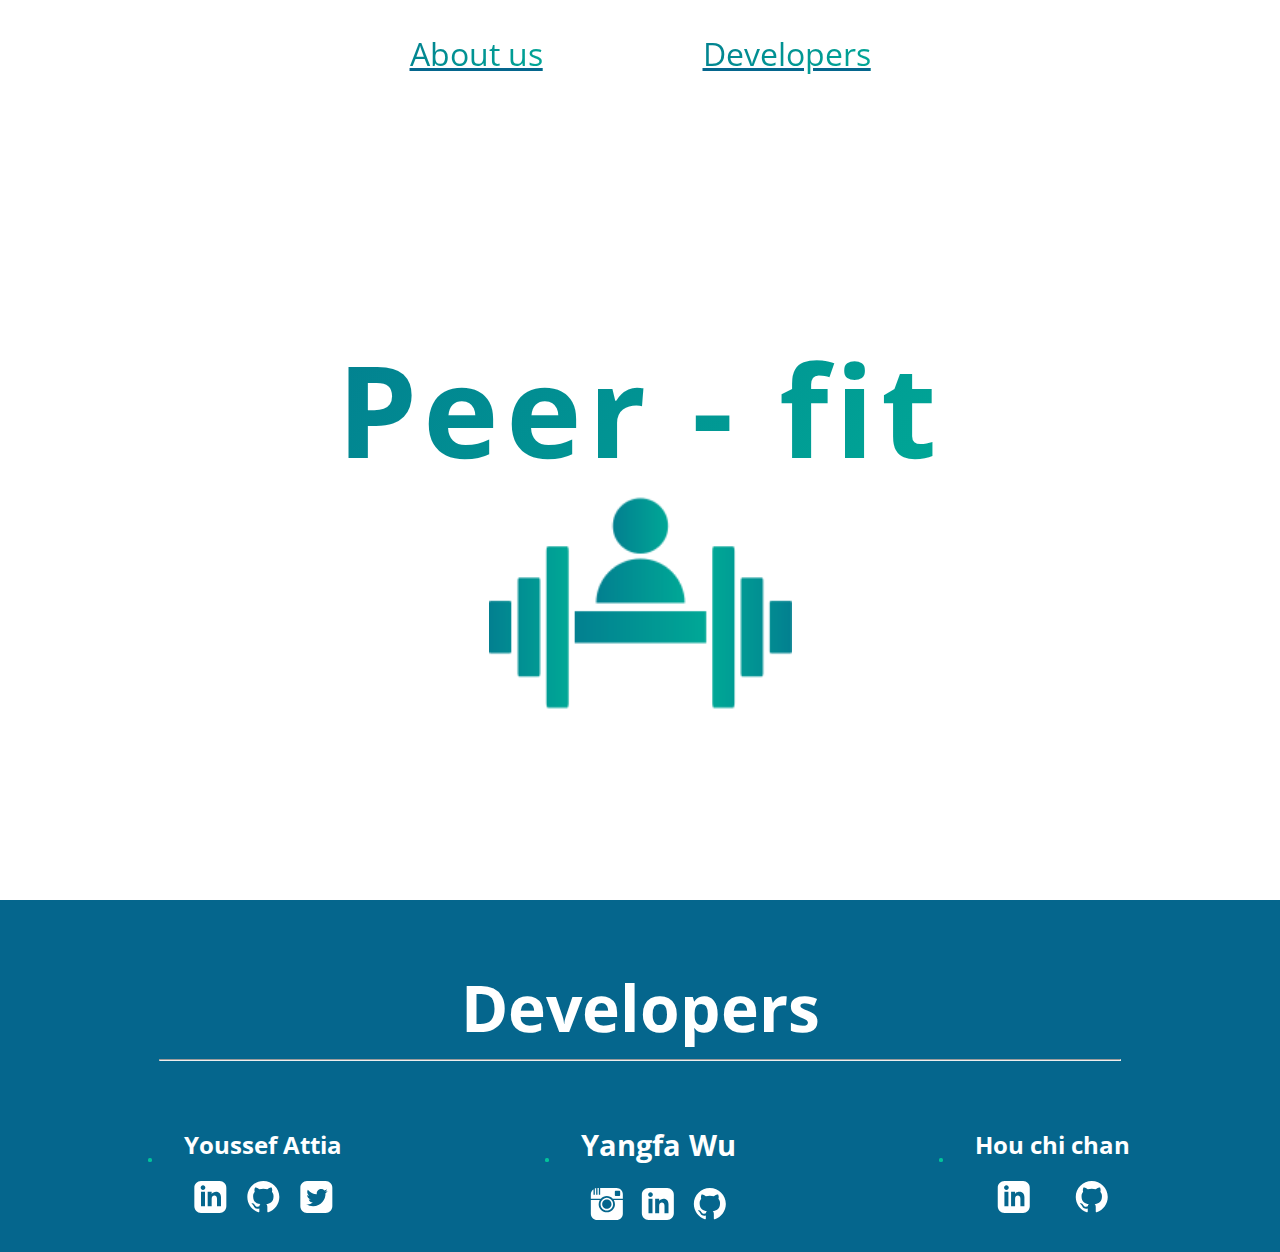
==== Ad/index.html @ 730108fb "Creating the AD template" ====
<!DOCTYPE html>
<html lang="en">

<head>
    <meta charset="UTF-8">
    <meta http-equiv="X-UA-Compatible" content="IE=edge">
    <meta name="viewport" content="width=device-width, initial-scale=1.0">
    <title>peer-fit | page-skeleton</title>
    <link rel="shortcut icon" href="./assets/logo-png-small.png" type="image/x-icon">

    <link rel="preconnect" href="https://fonts.googleapis.com">
    <link rel="preconnect" href="https://fonts.gstatic.com" crossorigin>
    <link href="https://fonts.googleapis.com/css2?family=Material+Icons" rel="stylesheet" />
    <link href="https://fonts.googleapis.com/css2?family=Open+Sans&display=swap" rel="stylesheet">
    <link rel="stylesheet" href="./lib/css/style.css">

    <script defer src="https://www.gstatic.com/firebasejs/8.8.1/firebase-app.js"></script>
    <!-- TODO: Add SDKs for Firebase products that you want to use
        https://firebase.google.com/docs/web/setup#available-libraries -->
    <script defer src="https://www.gstatic.com/firebasejs/8.8.1/firebase-database.js"></script>
    <script defer src="https://www.gstatic.com/firebasejs/8.8.1/firebase-auth.js"></script>

    <script defer src="./lib/js/app.js"></script>
    <script defer src="./lib/js/main.js"></script>
</head>

<body>
    <!-- <nav>
        <div>
            <img src="assets/Real_Logo.png" alt="" srcset="">
            <h1> Peer-fit</h1>
        </div>
        <div id="navBuffer">

        </div>
        <div>
            <svg xmlns="http://www.w3.org/2000/svg" width="32" height="32" fill="currentColor" class="bi bi-chat-dots-fill" viewBox="0 0 16 16">
                <path d="M16 8c0 3.866-3.582 7-8 7a9.06 9.06 0 0 1-2.347-.306c-.584.296-1.925.864-4.181 1.234-.2.032-.352-.176-.273-.362.354-.836.674-1.95.77-2.966C.744 11.37 0 9.76 0 8c0-3.866 3.582-7 8-7s8 3.134 8 7zM5 8a1 1 0 1 0-2 0 1 1 0 0 0 2 0zm4 0a1 1 0 1 0-2 0 1 1 0 0 0 2 0zm3 1a1 1 0 1 0 0-2 1 1 0 0 0 0 2z"/>
            </svg>

            <svg xmlns="http://www.w3.org/2000/svg" width="32" height="32" fill="currentColor" class="bi bi-person-circle" viewBox="0 0 16 16">
                <path d="M11 6a3 3 0 1 1-6 0 3 3 0 0 1 6 0z"/>
                <path fill-rule="evenodd" d="M0 8a8 8 0 1 1 16 0A8 8 0 0 1 0 8zm8-7a7 7 0 0 0-5.468 11.37C3.242 11.226 4.805 10 8 10s4.757 1.225 5.468 2.37A7 7 0 0 0 8 1z"/>
            </svg>

            <svg xmlns="http://www.w3.org/2000/svg" width="32" height="32" fill="currentColor" class="bi bi-award-fill" viewBox="0 0 16 16">
                <path d="m8 0 1.669.864 1.858.282.842 1.68 1.337 1.32L13.4 6l.306 1.854-1.337 1.32-.842 1.68-1.858.282L8 12l-1.669-.864-1.858-.282-.842-1.68-1.337-1.32L2.6 6l-.306-1.854 1.337-1.32.842-1.68L6.331.864 8 0z"/>
                <path d="M4 11.794V16l4-1 4 1v-4.206l-2.018.306L8 13.126 6.018 12.1 4 11.794z"/>
            </svg>

            <svg xmlns="http://www.w3.org/2000/svg" width="32" height="32" fill="currentColor" class="bi bi-house-fill" viewBox="0 0 16 16">
                <path fill-rule="evenodd" d="m8 3.293 6 6V13.5a1.5 1.5 0 0 1-1.5 1.5h-9A1.5 1.5 0 0 1 2 13.5V9.293l6-6zm5-.793V6l-2-2V2.5a.5.5 0 0 1 .5-.5h1a.5.5 0 0 1 .5.5z"/>
                <path fill-rule="evenodd" d="M7.293 1.5a1 1 0 0 1 1.414 0l6.647 6.646a.5.5 0 0 1-.708.708L8 2.207 1.354 8.854a.5.5 0 1 1-.708-.708L7.293 1.5z"/>
            </svg>
        </div>
    </nav>
    <main></main>
    <footer>
        <p>&copy; Copyright 2021, Peer-fit. All rights reserved.</p>
    </footer> -->
    
    <nav>
        <div>
            <a href="#"> About us </a>
        </div>
        <div> 
            <a href="#footer"> Developers </a>
        </div>
    </nav>
    
    <main>
        <section class="sec1"> 
            <div>
                <h1> Peer - fit </h1>
                <img src="assets/Real_Logo.png" alt="" srcset="">
            </div>
        </section>
    </main>
    <footer id="footer">
        <h1> Developers </h1>
        <hr>
        <div>
            <div class="dev">
                <img src="https://randomuser.me/api/portraits/men/11.jpg" alt="" srcset="">
                <div>
                    <h2> Youssef Attia </h2>
                    <div>
                        <svg xmlns="http://www.w3.org/2000/svg" width="32" height="32" viewBox="0 0 24 24"><path d="M19 0h-14c-2.761 0-5 2.239-5 5v14c0 2.761 2.239 5 5 5h14c2.762 0 5-2.239 5-5v-14c0-2.761-2.238-5-5-5zm-11 19h-3v-11h3v11zm-1.5-12.268c-.966 0-1.75-.79-1.75-1.764s.784-1.764 1.75-1.764 1.75.79 1.75 1.764-.783 1.764-1.75 1.764zm13.5 12.268h-3v-5.604c0-3.368-4-3.113-4 0v5.604h-3v-11h3v1.765c1.396-2.586 7-2.777 7 2.476v6.759z"/></svg>
                        <svg xmlns="http://www.w3.org/2000/svg" width="32" height="32" viewBox="0 0 24 24"><path d="M12 0c-6.626 0-12 5.373-12 12 0 5.302 3.438 9.8 8.207 11.387.599.111.793-.261.793-.577v-2.234c-3.338.726-4.033-1.416-4.033-1.416-.546-1.387-1.333-1.756-1.333-1.756-1.089-.745.083-.729.083-.729 1.205.084 1.839 1.237 1.839 1.237 1.07 1.834 2.807 1.304 3.492.997.107-.775.418-1.305.762-1.604-2.665-.305-5.467-1.334-5.467-5.931 0-1.311.469-2.381 1.236-3.221-.124-.303-.535-1.524.117-3.176 0 0 1.008-.322 3.301 1.23.957-.266 1.983-.399 3.003-.404 1.02.005 2.047.138 3.006.404 2.291-1.552 3.297-1.23 3.297-1.23.653 1.653.242 2.874.118 3.176.77.84 1.235 1.911 1.235 3.221 0 4.609-2.807 5.624-5.479 5.921.43.372.823 1.102.823 2.222v3.293c0 .319.192.694.801.576 4.765-1.589 8.199-6.086 8.199-11.386 0-6.627-5.373-12-12-12z"/></svg>
                        <svg xmlns="http://www.w3.org/2000/svg" width="32" height="32" viewBox="0 0 24 24"><path d="M19 0h-14c-2.761 0-5 2.239-5 5v14c0 2.761 2.239 5 5 5h14c2.762 0 5-2.239 5-5v-14c0-2.761-2.238-5-5-5zm-.139 9.237c.209 4.617-3.234 9.765-9.33 9.765-1.854 0-3.579-.543-5.032-1.475 1.742.205 3.48-.278 4.86-1.359-1.437-.027-2.649-.976-3.066-2.28.515.098 1.021.069 1.482-.056-1.579-.317-2.668-1.739-2.633-3.26.442.246.949.394 1.486.411-1.461-.977-1.875-2.907-1.016-4.383 1.619 1.986 4.038 3.293 6.766 3.43-.479-2.053 1.08-4.03 3.199-4.03.943 0 1.797.398 2.395 1.037.748-.147 1.451-.42 2.086-.796-.246.767-.766 1.41-1.443 1.816.664-.08 1.297-.256 1.885-.517-.439.656-.996 1.234-1.639 1.697z"/></svg>
                    </div>
                </div>
            </div>
            <div class="dev">
                <img src="https://randomuser.me/api/portraits/men/11.jpg" alt="" srcset="">
                <div>
                    <h2 class="YangfaSpecialTag"> Yangfa Wu </h2>
                    <div>
                        <svg xmlns="http://www.w3.org/2000/svg" width="32" height="32" viewBox="0 0 24 24"><path d="M11.984 16.815c2.596 0 4.706-2.111 4.706-4.707 0-1.409-.623-2.674-1.606-3.538-.346-.303-.735-.556-1.158-.748-.593-.27-1.249-.421-1.941-.421s-1.349.151-1.941.421c-.424.194-.814.447-1.158.749-.985.864-1.608 2.129-1.608 3.538 0 2.595 2.112 4.706 4.706 4.706zm.016-8.184c1.921 0 3.479 1.557 3.479 3.478 0 1.921-1.558 3.479-3.479 3.479s-3.479-1.557-3.479-3.479c0-1.921 1.558-3.478 3.479-3.478zm5.223.369h6.777v10.278c0 2.608-2.114 4.722-4.722 4.722h-14.493c-2.608 0-4.785-2.114-4.785-4.722v-10.278h6.747c-.544.913-.872 1.969-.872 3.109 0 3.374 2.735 6.109 6.109 6.109s6.109-2.735 6.109-6.109c.001-1.14-.327-2.196-.87-3.109zm2.055-9h-12.278v5h-1v-5h-1v5h-1v-4.923c-.346.057-.682.143-1 .27v4.653h-1v-4.102c-1.202.857-2 2.246-2 3.824v3.278h7.473c1.167-1.282 2.798-2 4.511-2 1.722 0 3.351.725 4.511 2h7.505v-3.278c0-2.608-2.114-4.722-4.722-4.722zm2.722 5.265c0 .406-.333.735-.745.735h-2.511c-.411 0-.744-.329-.744-.735v-2.53c0-.406.333-.735.744-.735h2.511c.412 0 .745.329.745.735v2.53z"/></svg>
                        <svg xmlns="http://www.w3.org/2000/svg" width="32" height="32" viewBox="0 0 24 24"><path d="M19 0h-14c-2.761 0-5 2.239-5 5v14c0 2.761 2.239 5 5 5h14c2.762 0 5-2.239 5-5v-14c0-2.761-2.238-5-5-5zm-11 19h-3v-11h3v11zm-1.5-12.268c-.966 0-1.75-.79-1.75-1.764s.784-1.764 1.75-1.764 1.75.79 1.75 1.764-.783 1.764-1.75 1.764zm13.5 12.268h-3v-5.604c0-3.368-4-3.113-4 0v5.604h-3v-11h3v1.765c1.396-2.586 7-2.777 7 2.476v6.759z"/></svg>
                        <svg xmlns="http://www.w3.org/2000/svg" width="32" height="32" viewBox="0 0 24 24"><path d="M12 0c-6.626 0-12 5.373-12 12 0 5.302 3.438 9.8 8.207 11.387.599.111.793-.261.793-.577v-2.234c-3.338.726-4.033-1.416-4.033-1.416-.546-1.387-1.333-1.756-1.333-1.756-1.089-.745.083-.729.083-.729 1.205.084 1.839 1.237 1.839 1.237 1.07 1.834 2.807 1.304 3.492.997.107-.775.418-1.305.762-1.604-2.665-.305-5.467-1.334-5.467-5.931 0-1.311.469-2.381 1.236-3.221-.124-.303-.535-1.524.117-3.176 0 0 1.008-.322 3.301 1.23.957-.266 1.983-.399 3.003-.404 1.02.005 2.047.138 3.006.404 2.291-1.552 3.297-1.23 3.297-1.23.653 1.653.242 2.874.118 3.176.77.84 1.235 1.911 1.235 3.221 0 4.609-2.807 5.624-5.479 5.921.43.372.823 1.102.823 2.222v3.293c0 .319.192.694.801.576 4.765-1.589 8.199-6.086 8.199-11.386 0-6.627-5.373-12-12-12z"/></svg>
                    </div>
                </div>
            </div>
            <div class="dev">
                <img src="https://randomuser.me/api/portraits/men/11.jpg" alt="" srcset="">
                <div>
                    <h2> Hou chi chan </h2>
                    <div>
                        <svg xmlns="http://www.w3.org/2000/svg" width="32" height="32" viewBox="0 0 24 24"><path d="M19 0h-14c-2.761 0-5 2.239-5 5v14c0 2.761 2.239 5 5 5h14c2.762 0 5-2.239 5-5v-14c0-2.761-2.238-5-5-5zm-11 19h-3v-11h3v11zm-1.5-12.268c-.966 0-1.75-.79-1.75-1.764s.784-1.764 1.75-1.764 1.75.79 1.75 1.764-.783 1.764-1.75 1.764zm13.5 12.268h-3v-5.604c0-3.368-4-3.113-4 0v5.604h-3v-11h3v1.765c1.396-2.586 7-2.777 7 2.476v6.759z"/></svg>
                        <svg xmlns="http://www.w3.org/2000/svg" width="32" height="32" viewBox="0 0 24 24"><path d="M12 0c-6.626 0-12 5.373-12 12 0 5.302 3.438 9.8 8.207 11.387.599.111.793-.261.793-.577v-2.234c-3.338.726-4.033-1.416-4.033-1.416-.546-1.387-1.333-1.756-1.333-1.756-1.089-.745.083-.729.083-.729 1.205.084 1.839 1.237 1.839 1.237 1.07 1.834 2.807 1.304 3.492.997.107-.775.418-1.305.762-1.604-2.665-.305-5.467-1.334-5.467-5.931 0-1.311.469-2.381 1.236-3.221-.124-.303-.535-1.524.117-3.176 0 0 1.008-.322 3.301 1.23.957-.266 1.983-.399 3.003-.404 1.02.005 2.047.138 3.006.404 2.291-1.552 3.297-1.23 3.297-1.23.653 1.653.242 2.874.118 3.176.77.84 1.235 1.911 1.235 3.221 0 4.609-2.807 5.624-5.479 5.921.43.372.823 1.102.823 2.222v3.293c0 .319.192.694.801.576 4.765-1.589 8.199-6.086 8.199-11.386 0-6.627-5.373-12-12-12z"/></svg>
                    </div>
                </div>
            </div>  
        </div>
    </footer>
</body>

</html>
---- Ad/lib/css/style.css ----
body {
  background: #028090;
  background: linear-gradient(135deg, #028090 0%, #00a896 100%);
  margin: 0;
  display: grid;
  grid-template-rows: min-content minmax(max-content, 1fr) min-content;
  min-height: 100vh;
  font-family: "Open Sans", sans-serif;
  background-attachment: fixed;
  background-position: center;
  background-size: cover;
}

html {
  scroll-behavior: smooth;
}

nav {
  height: 7.5vh;
  background-color: white;
  display: flex;
  text-align: center;
  justify-content: center;
  padding: 2rem;
  gap: 10rem;
}
nav > div {
  transition: all ease-out 0.2s;
}
nav > div > a {
  font-size: 2rem;
  background: linear-gradient(135deg, #028090 0%, #00a896 100%);
  -webkit-background-clip: text;
  -webkit-text-fill-color: transparent;
  text-decoration: underline;
  text-decoration-color: #05668D;
}
nav > div:hover {
  transform: translateY(-10%);
}

main {
  background-color: white;
  padding: 4rem 0rem;
}
main .sec1 {
  user-select: none;
  height: calc(100vh - 8rem - 7.5vh - 4rem);
  display: flex;
  text-align: center;
}
main .sec1 > div {
  margin: auto;
  display: flex;
  flex-direction: column;
}
main .sec1 > div > h1 {
  background: linear-gradient(135deg, #028090 0%, #00a896 100%);
  -webkit-background-clip: text;
  -webkit-text-fill-color: transparent;
  font-size: 8rem;
  margin: 0;
  letter-spacing: 0.4rem;
}
main .sec1 > div > img {
  width: 50%;
  margin: 0rem auto;
}

footer {
  display: flex;
  flex-direction: column;
  text-align: center;
  color: white;
  padding-top: 4rem;
  background-color: #05668D;
}
footer > hr {
  width: 75%;
}
footer > h1 {
  font-size: 4rem;
  margin: 0;
}
footer > div {
  display: flex;
  flex-wrap: wrap;
  width: 90%;
  margin: 2rem auto;
  justify-content: center;
  align-items: center;
  gap: 2rem;
}
footer > div > div {
  flex: 1;
  width: 50%;
  gap: clamp(1rem, 2rem, 2rem);
  display: flex;
  justify-content: center;
  align-items: center;
}
footer > div > div > img {
  border-radius: 0.1rem;
  border: solid 2px #02C39A;
}
footer > div > div > div > div {
  display: flex;
}
footer > div > div > div > div > svg {
  flex: 1;
  fill: white;
  transition: all ease-out 0.2s;
  cursor: pointer;
}
footer > div > div > div > div > svg:hover {
  transform: translateY(-10%);
}

.YangfaSpecialTag {
  font-size: 1.8rem;
}

/*  Nav and Footer for default
nav{
    display: flex;
    margin: 0rem;
    margin-bottom: 2rem;
    padding: 1rem;
    background-color: white;
    flex-wrap: wrap;
    box-shadow: 10px 10px 20px rgba(0, 0, 0, 0.329);
    gap: 4rem;

    & > div {
        display: flex;
        padding: 0.25rem;
        margin: auto;
        &:first-of-type{
            gap: 1rem;
            flex: 1;
            align-items: center;
            justify-content: center;
            flex-wrap: nowrap;
            & > img{
                width: 4rem;
            }
            & > h1{
                font-size: 2.5rem;
                margin: 0;
                background: linear-gradient(135deg, rgba(2,128,144,1) 0%, rgba(0,168,150,1) 100%);
                -webkit-background-clip: text;
                -webkit-text-fill-color: transparent;
            }
        }

        &:nth-of-type(2){
            align-items: center;
            justify-content: center;
            flex: 1;
            cursor: pointer;
            & > button{
                padding: 1rem clamp(10rem, 12rem, 15rem);
                font-size: 1.5rem;
                border: none;
                border-radius: 0.3rem;
                transition: all ease-out 0.2s;
                color: white;
                background: rgb(2,128,144);
                background: linear-gradient(135deg, rgba(2,128,144,1) 0%, rgba(0,168,150,1) 100%);
                &:hover{
                    transform: translateY(-10%);
                }
            }
        }

        &:last-of-type {
            flex: 1;
            display: flex;
            gap: 2rem;
            cursor: pointer;
            & > svg{
                flex: 1;
                fill: #00A896;
                transition: all ease-out 0.2s;
                &:hover{
                    fill: #05668D;
                    transform: translateY(-5%);   
                }
            }
        }
    }
}

footer {
    margin: 0rem;
    padding: 0rem;
    margin-top: 2rem;
    background-color: white;
    text-align: center;
    box-shadow: 0px -10px 20px rgba(0, 0, 0, 0.582);
    & > p{
        font-size: 1.2rem;
        margin: 0;
        padding: 0.6rem;
        background: linear-gradient(135deg, rgba(2,128,144,1) 0%, rgba(0,168,150,1) 100%);
        -webkit-background-clip: text;
        -webkit-text-fill-color: transparent;
        font-weight: 800;
    }
}

*/

/*# sourceMappingURL=style.css.map */
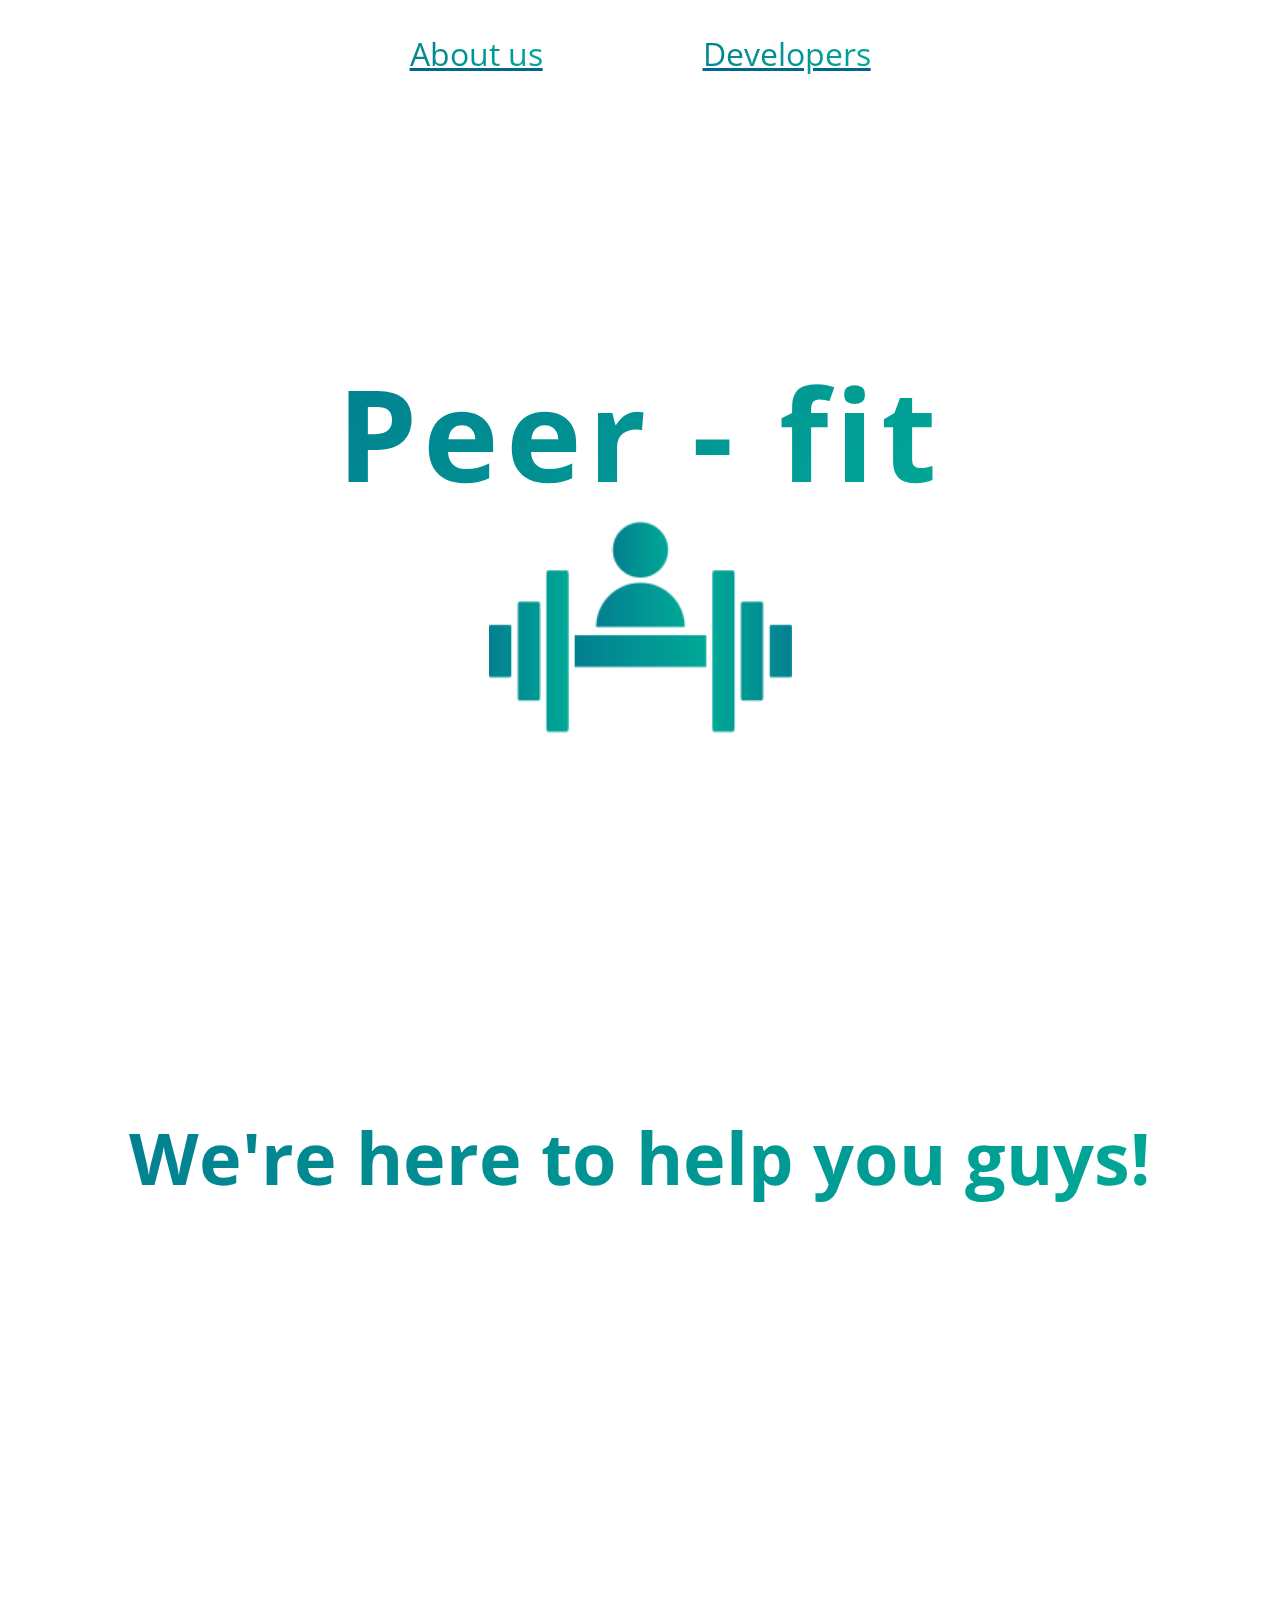
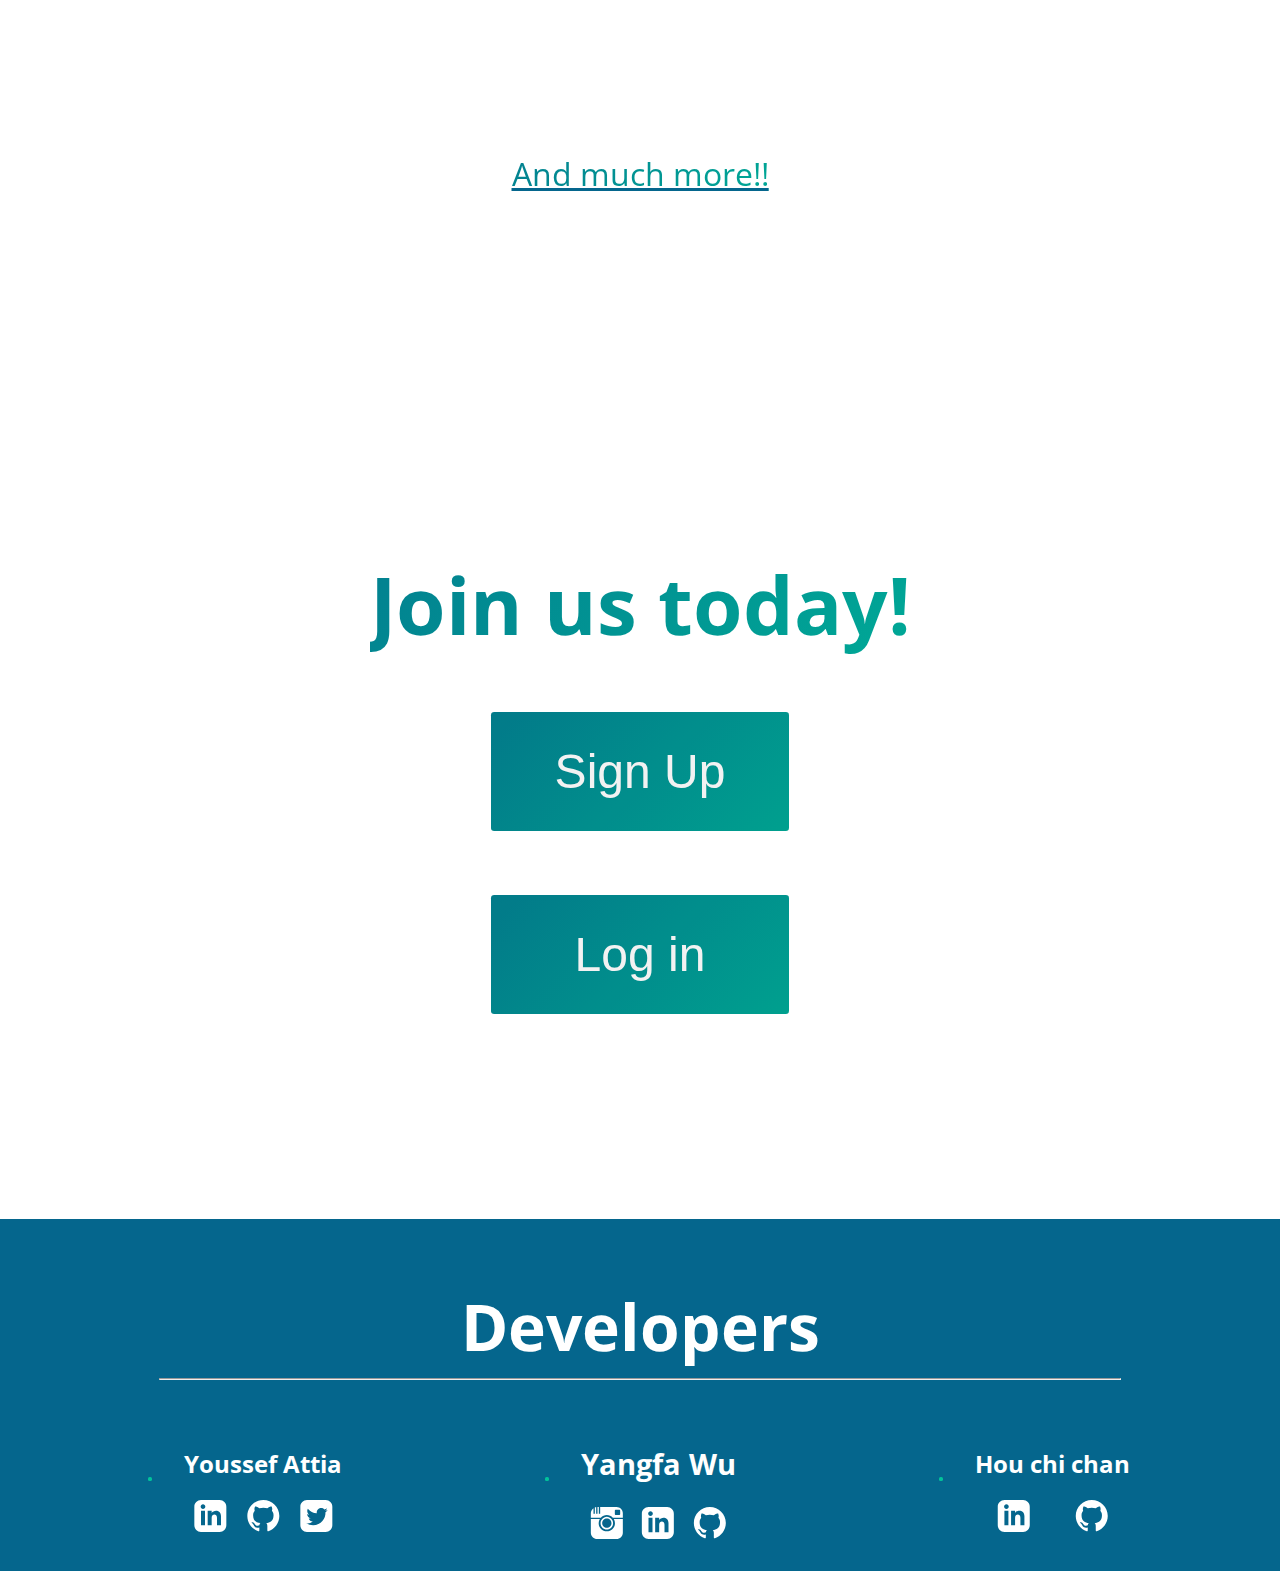
==== commit b91eb7ad: "Finished Ad template" ====
--- a/Ad/index.html
+++ b/Ad/index.html
@@ -19,6 +19,16 @@
         https://firebase.google.com/docs/web/setup#available-libraries -->
     <script defer src="https://www.gstatic.com/firebasejs/8.8.1/firebase-database.js"></script>
     <script defer src="https://www.gstatic.com/firebasejs/8.8.1/firebase-auth.js"></script>
+
+    <!-- Animate.css -->
+    <link
+        rel="stylesheet"
+        href="https://cdnjs.cloudflare.com/ajax/libs/animate.css/4.1.1/animate.min.css"
+    />
+
+    <!-- AoS CDN -->
+    <link href="https://unpkg.com/aos@2.3.1/dist/aos.css" rel="stylesheet">
+    <script src="https://unpkg.com/aos@2.3.1/dist/aos.js"></script>
 
     <script defer src="./lib/js/app.js"></script>
     <script defer src="./lib/js/main.js"></script>
@@ -61,7 +71,7 @@
     
     <nav>
         <div>
-            <a href="#"> About us </a>
+            <a href="#about-us"> About us </a>
         </div>
         <div> 
             <a href="#footer"> Developers </a>
@@ -71,11 +81,58 @@
     <main>
         <section class="sec1"> 
             <div>
-                <h1> Peer - fit </h1>
-                <img src="assets/Real_Logo.png" alt="" srcset="">
+                <h1 class="animate__animated animate__bounceInDown animate__fast"> Peer - fit </h1>
+                <img class="animate__animated animate__bounceInUp animate_slow" src="assets/Real_Logo.png" alt="" srcset="">
+            </div>
+        </section>
+
+        <section class="sec2">
+            <div>
+                <h1> We're here to help you guys! </h1>
+            </div>
+        </section>
+
+        <!-- Three Card Thing-->
+        <section class="sec3" id="about-us">
+            <div>
+               <div data-aos="flip-left">
+                    <h1> Socialize </h1>
+                    <h3>Lorem ipsum dolor sit amet consectetur adipisicing elit. Velit eaque corrupti quia cum est inventore! Dolore suscipit ut repellat, atque at ea magni, aspernatur molestias blanditiis repellendus ipsum. Possimus, in.</h3>
+                    <img src="https://randomuser.me/api/portraits/men/11.jpg" alt="" srcset="">
+                </div>
+
+                <div data-aos="flip-up" data-aos-delay="300">
+                    <h1> Exercise </h1>
+                    <h3>Lorem ipsum dolor sit amet consectetur adipisicing elit. Velit eaque corrupti quia cum est inventore! Dolore suscipit ut repellat, atque at ea magni, aspernatur molestias blanditiis repellendus ipsum. Possimus, in.</h3>
+                    <img src="https://randomuser.me/api/portraits/men/11.jpg" alt="" srcset="">
+                </div>
+
+                <div data-aos="flip-right">
+                    <h1> Organize </h1>
+                    <h3>Lorem ipsum dolor sit amet consectetur adipisicing elit. Velit eaque corrupti quia cum est inventore! Dolore suscipit ut repellat, atque at ea magni, aspernatur molestias blanditiis repellendus ipsum. Possimus, in.</h3>
+                    <img src="https://randomuser.me/api/portraits/men/11.jpg" alt="" srcset="">
+                </div> 
+            </div>
+            <div>
+                <a> And much more!! </a>
+            </div>
+        </section>
+
+        <!-- Join Us with Sign Up / create account BTN-->
+        <section class="sec4">
+            <h1> Join us today! </h1>
+            <div>
+                <div>
+                    <button onclick="relocate('../index.html')"> Sign Up</button>
+                </div>
+                <div>
+                    <button onclick="relocate('../index.html')"> Log in</button>
+                </div>
             </div>
         </section>
     </main>
+
+    
     <footer id="footer">
         <h1> Developers </h1>
         <hr>
--- a/Ad/lib/css/style.css
+++ b/Ad/lib/css/style.css
@@ -40,12 +40,13 @@
 }
 
 main {
+  z-index: 2;
   background-color: white;
   padding: 4rem 0rem;
 }
 main .sec1 {
   user-select: none;
-  height: calc(100vh - 8rem - 7.5vh - 4rem);
+  height: calc(100vh - 8rem - 7.5vh - 1rem);
   display: flex;
   text-align: center;
 }
@@ -65,6 +66,110 @@
 main .sec1 > div > img {
   width: 50%;
   margin: 0rem auto;
+}
+main .sec2 {
+  display: grid;
+  place-content: center;
+  margin-top: 10rem;
+}
+main .sec2 > div {
+  padding: 1rem 3rem;
+}
+main .sec2 > div > h1 {
+  font-size: 4.5rem;
+  background: linear-gradient(135deg, #028090 0%, #00a896 100%);
+  -webkit-background-clip: text;
+  -webkit-text-fill-color: transparent;
+}
+main .sec3 {
+  display: flex;
+  flex-direction: column;
+  width: clamp(5rem, 90%, 120rem);
+  margin: auto;
+  align-items: center;
+  justify-content: center;
+  justify-content: space-between;
+  gap: 4rem;
+}
+main .sec3 > div {
+  width: clamp(20rem, 100%, 100rem);
+  display: flex;
+  flex-wrap: wrap;
+  text-align: center;
+  align-items: center;
+  justify-content: center;
+  gap: 4rem;
+}
+main .sec3 > div > div {
+  flex: 1;
+  display: flex;
+  flex-direction: column;
+  justify-content: center;
+  align-items: center;
+  border-radius: 0.3rem;
+  padding: 1rem 4rem;
+  transition: ease-out all 0.2s;
+  gap: 0.25rem;
+}
+main .sec3 > div > div > h1 {
+  font-size: 3rem;
+  margin: 0;
+  background: linear-gradient(135deg, #028090 0%, #00a896 100%);
+  -webkit-background-clip: text;
+  -webkit-text-fill-color: transparent;
+}
+main .sec3 > div > div > img {
+  width: clamp(8rem, 80%, 15rem);
+  border-radius: 0.3rem;
+}
+main .sec3 > div > a {
+  font-size: 2rem;
+  background: linear-gradient(135deg, #028090 0%, #00a896 100%);
+  -webkit-background-clip: text;
+  -webkit-text-fill-color: transparent;
+  text-decoration: underline;
+  text-decoration-color: #05668D;
+  transition: all ease-out 0.2s;
+}
+main .sec3 > div > a:hover {
+  transform: translateY(-20%);
+}
+main .sec4 {
+  height: 50rem;
+  align-items: center;
+  justify-content: center;
+  display: flex;
+  flex-direction: column;
+  margin: auto;
+  margin-top: 10rem;
+  text-align: center;
+}
+main .sec4 > h1 {
+  font-size: 5rem;
+  background: linear-gradient(135deg, #028090 0%, #00a896 100%);
+  -webkit-background-clip: text;
+  -webkit-text-fill-color: transparent;
+}
+main .sec4 > div {
+  display: flex;
+  flex-direction: column;
+  gap: 4rem;
+}
+main .sec4 > div > div > button {
+  width: 100%;
+  padding: 2rem 4rem;
+  font-size: 3rem;
+  border-radius: 0.2rem;
+  border: none;
+  color: white;
+  transition: all ease-out 0.2s;
+  cursor: pointer;
+  filter: brightness(95%);
+  background: linear-gradient(135deg, #028090 0%, #00a896 100%);
+}
+main .sec4 > div > div > button:hover {
+  transform: translateY(-20%);
+  filter: brightness(110%);
 }
 
 footer {
@@ -120,95 +225,4 @@
   font-size: 1.8rem;
 }
 
-/*  Nav and Footer for default
-nav{
-    display: flex;
-    margin: 0rem;
-    margin-bottom: 2rem;
-    padding: 1rem;
-    background-color: white;
-    flex-wrap: wrap;
-    box-shadow: 10px 10px 20px rgba(0, 0, 0, 0.329);
-    gap: 4rem;
-
-    & > div {
-        display: flex;
-        padding: 0.25rem;
-        margin: auto;
-        &:first-of-type{
-            gap: 1rem;
-            flex: 1;
-            align-items: center;
-            justify-content: center;
-            flex-wrap: nowrap;
-            & > img{
-                width: 4rem;
-            }
-            & > h1{
-                font-size: 2.5rem;
-                margin: 0;
-                background: linear-gradient(135deg, rgba(2,128,144,1) 0%, rgba(0,168,150,1) 100%);
-                -webkit-background-clip: text;
-                -webkit-text-fill-color: transparent;
-            }
-        }
-
-        &:nth-of-type(2){
-            align-items: center;
-            justify-content: center;
-            flex: 1;
-            cursor: pointer;
-            & > button{
-                padding: 1rem clamp(10rem, 12rem, 15rem);
-                font-size: 1.5rem;
-                border: none;
-                border-radius: 0.3rem;
-                transition: all ease-out 0.2s;
-                color: white;
-                background: rgb(2,128,144);
-                background: linear-gradient(135deg, rgba(2,128,144,1) 0%, rgba(0,168,150,1) 100%);
-                &:hover{
-                    transform: translateY(-10%);
-                }
-            }
-        }
-
-        &:last-of-type {
-            flex: 1;
-            display: flex;
-            gap: 2rem;
-            cursor: pointer;
-            & > svg{
-                flex: 1;
-                fill: #00A896;
-                transition: all ease-out 0.2s;
-                &:hover{
-                    fill: #05668D;
-                    transform: translateY(-5%);   
-                }
-            }
-        }
-    }
-}
-
-footer {
-    margin: 0rem;
-    padding: 0rem;
-    margin-top: 2rem;
-    background-color: white;
-    text-align: center;
-    box-shadow: 0px -10px 20px rgba(0, 0, 0, 0.582);
-    & > p{
-        font-size: 1.2rem;
-        margin: 0;
-        padding: 0.6rem;
-        background: linear-gradient(135deg, rgba(2,128,144,1) 0%, rgba(0,168,150,1) 100%);
-        -webkit-background-clip: text;
-        -webkit-text-fill-color: transparent;
-        font-weight: 800;
-    }
-}
-
-*/
-
 /*# sourceMappingURL=style.css.map */
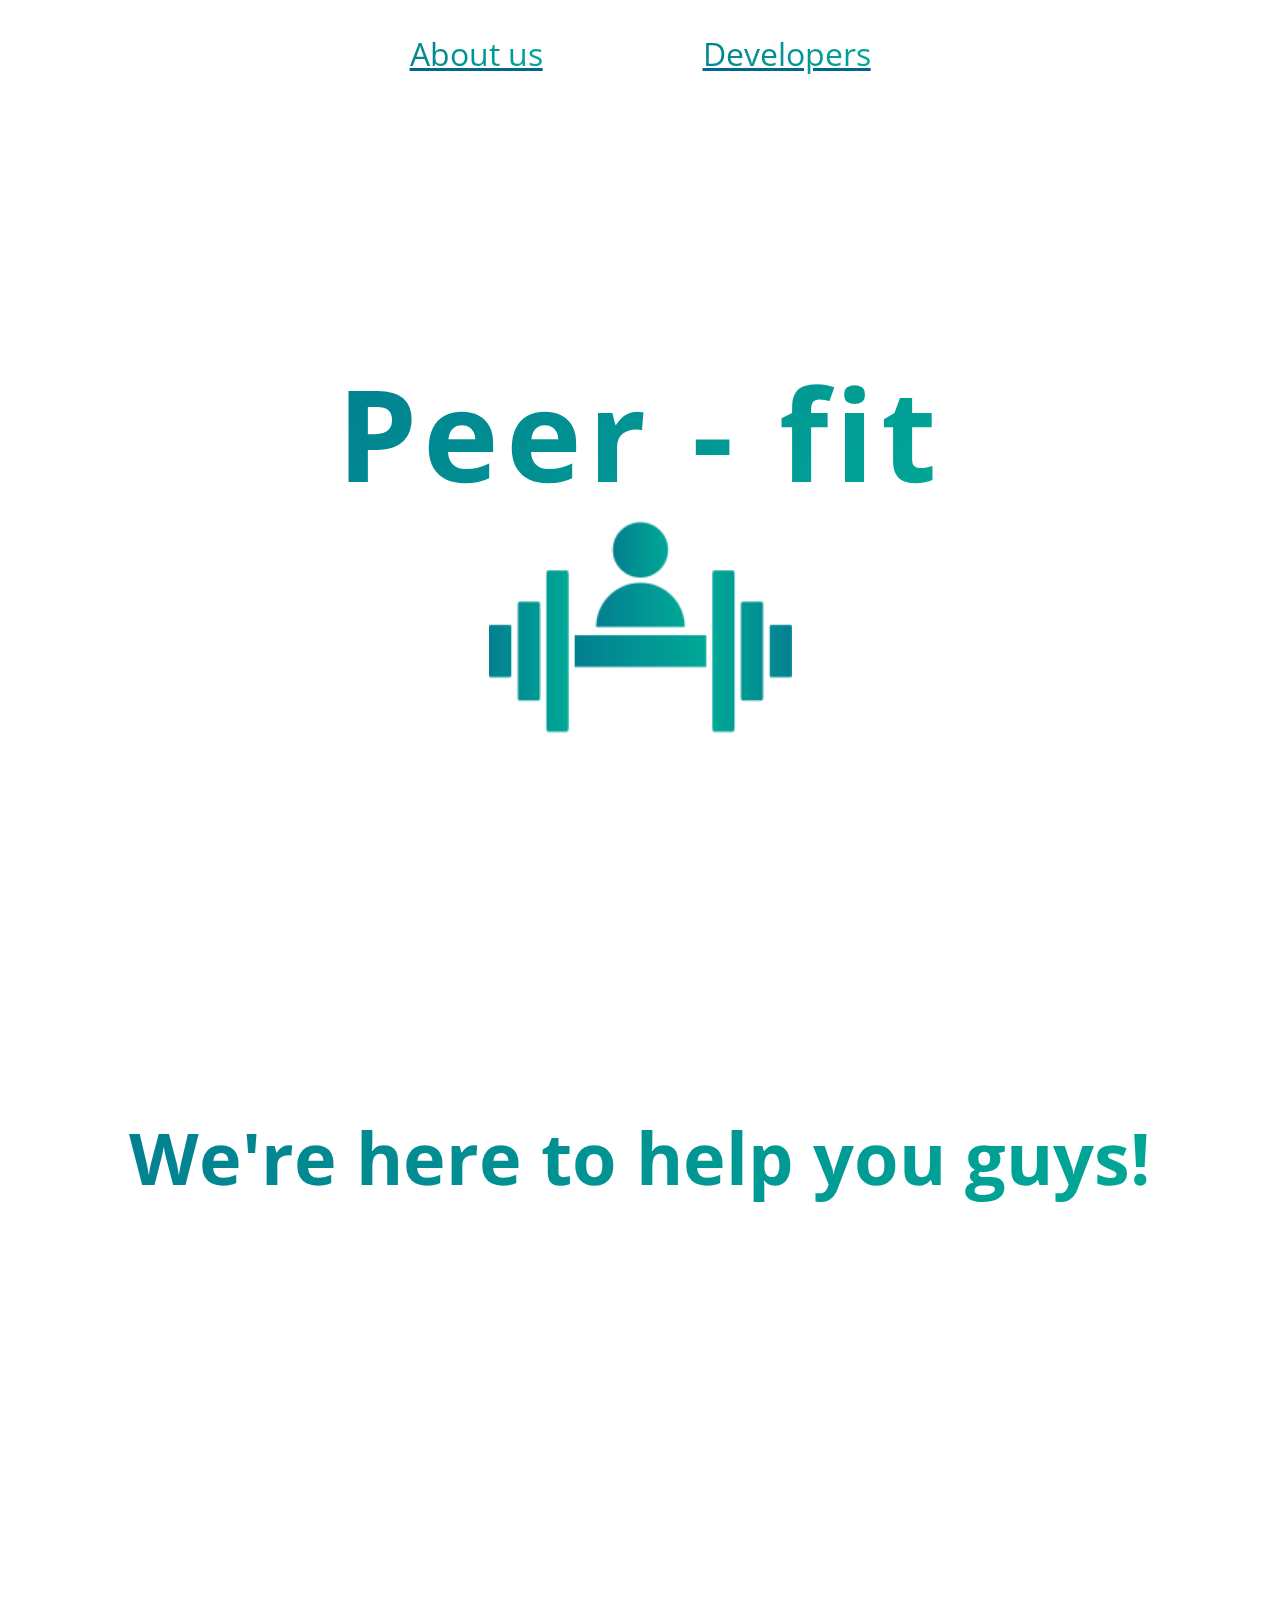
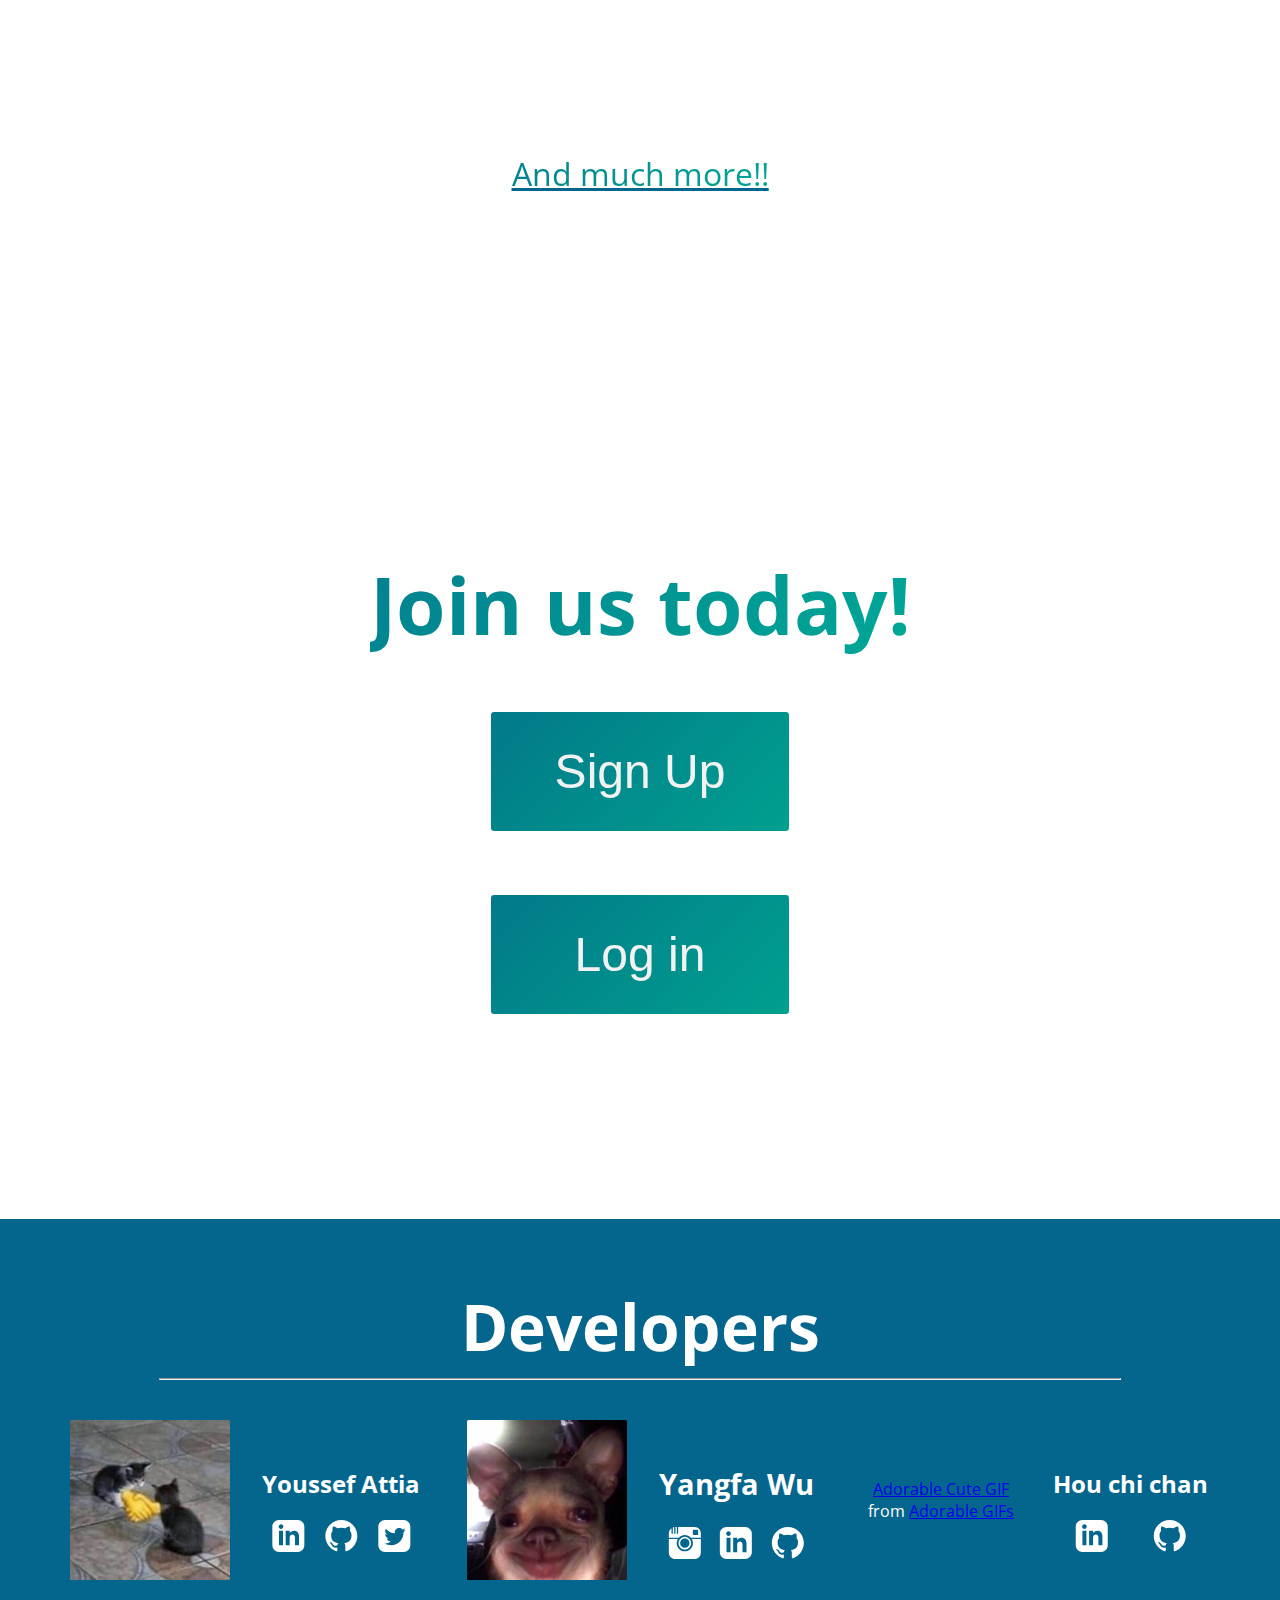
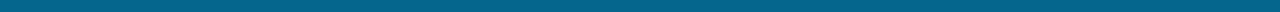
==== commit ce0e6fe6: "Changed Image for Developers" ====
--- a/Ad/index.html
+++ b/Ad/index.html
@@ -138,7 +138,7 @@
         <hr>
         <div>
             <div class="dev">
-                <img src="https://randomuser.me/api/portraits/men/11.jpg" alt="" srcset="">
+                <img src="./assets/Youssef.png" alt="" srcset="">
                 <div>
                     <h2> Youssef Attia </h2>
                     <div>
@@ -149,7 +149,7 @@
                 </div>
             </div>
             <div class="dev">
-                <img src="https://randomuser.me/api/portraits/men/11.jpg" alt="" srcset="">
+                <img src="./assets/Yangfa.png" alt="" srcset="">
                 <div>
                     <h2 class="YangfaSpecialTag"> Yangfa Wu </h2>
                     <div>
@@ -160,7 +160,7 @@
                 </div>
             </div>
             <div class="dev">
-                <img src="https://randomuser.me/api/portraits/men/11.jpg" alt="" srcset="">
+                <div class="tenor-gif-embed" data-postid="13963567" data-share-method="host" data-aspect-ratio="1.2359550561797752"><a href="https://tenor.com/view/adorable-cute-squishy-squeeze-gif-13963567">Adorable Cute GIF</a> from <a href="https://tenor.com/search/adorable-gifs">Adorable GIFs</a></div><script type="text/javascript" async src="https://tenor.com/embed.js"></script>
                 <div>
                     <h2> Hou chi chan </h2>
                     <div>
--- a/Ad/lib/css/style.css
+++ b/Ad/lib/css/style.css
@@ -206,7 +206,12 @@
 }
 footer > div > div > img {
   border-radius: 0.1rem;
-  border: solid 2px #02C39A;
+  width: clamp(5rem, 10rem, 20rem);
+  height: clamp(5rem, 10rem, 20rem);
+}
+footer > div > div .tenor-gif-embed {
+  border-radius: 0.1rem;
+  width: clamp(5rem, 10rem, 20rem);
 }
 footer > div > div > div > div {
   display: flex;
@@ -219,6 +224,8 @@
 }
 footer > div > div > div > div > svg:hover {
   transform: translateY(-10%);
+  fill: #00A896;
+  filter: brightness(125%);
 }
 
 .YangfaSpecialTag {
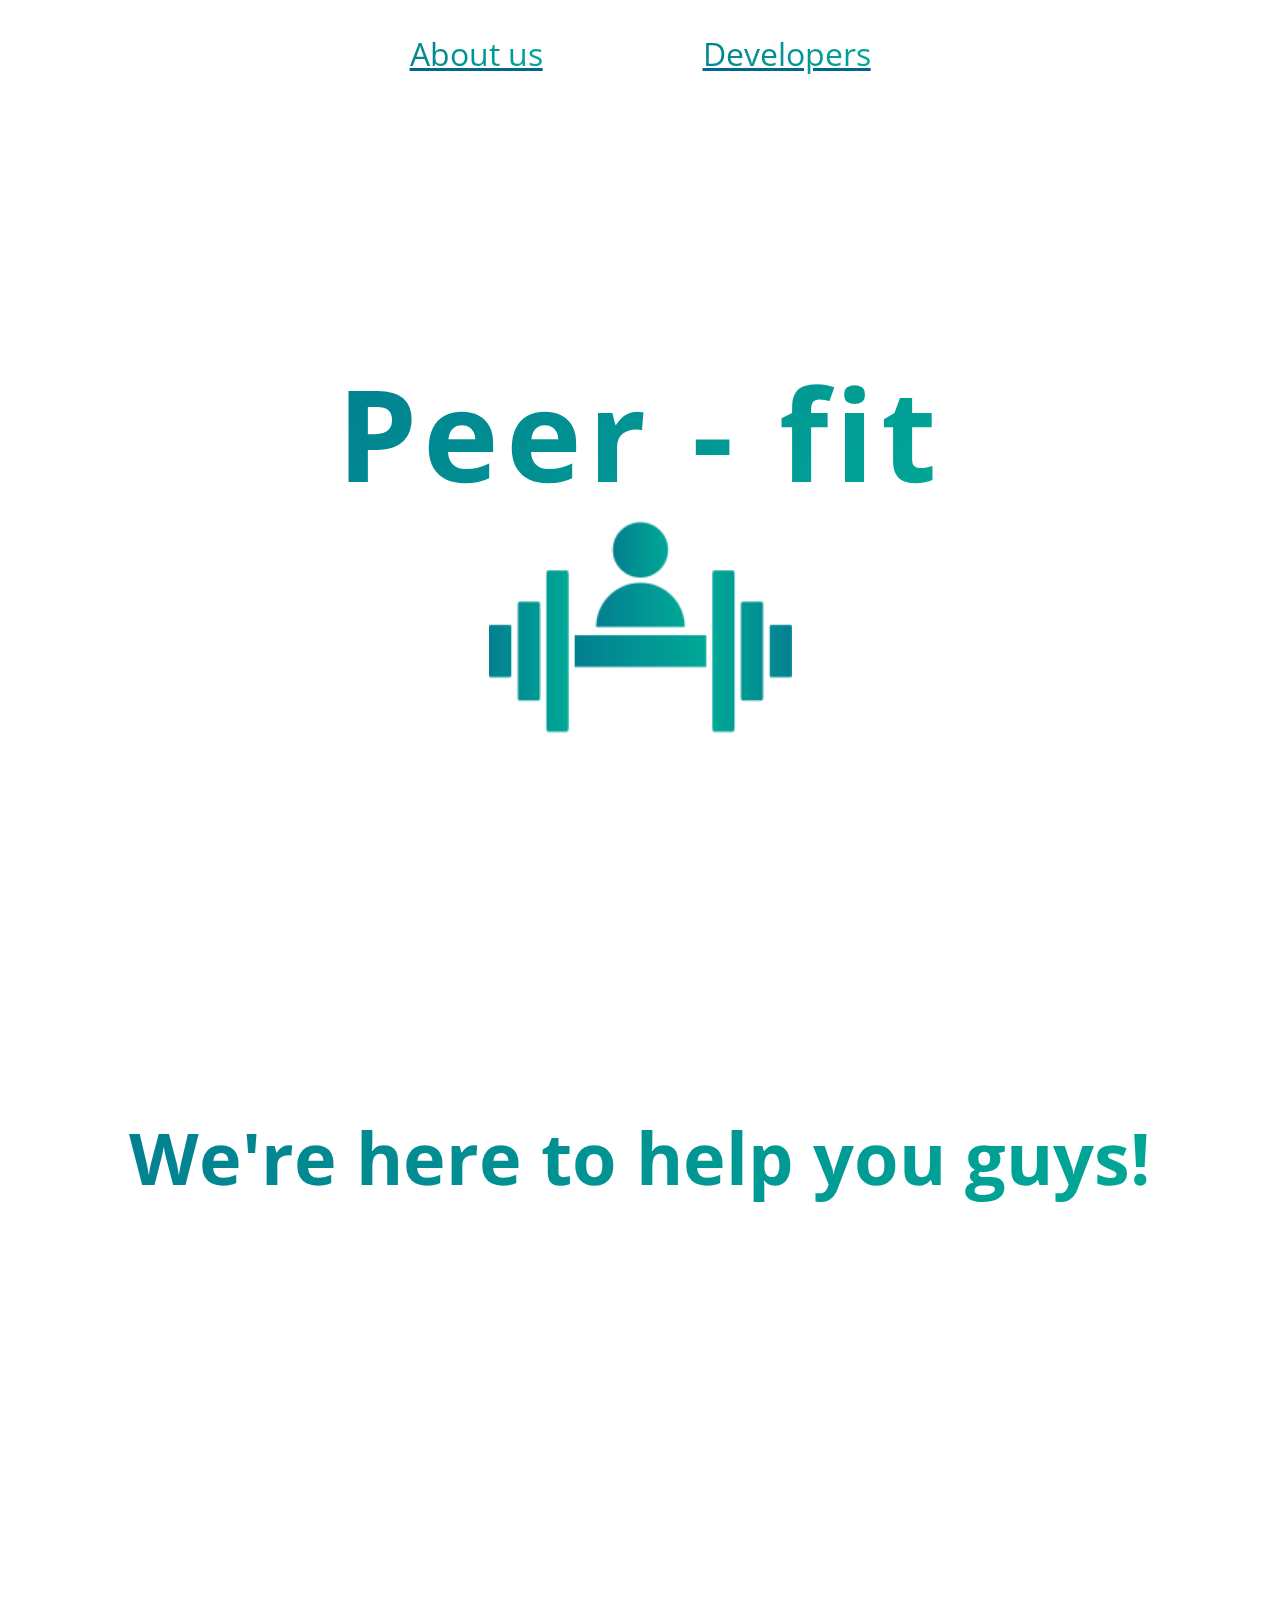
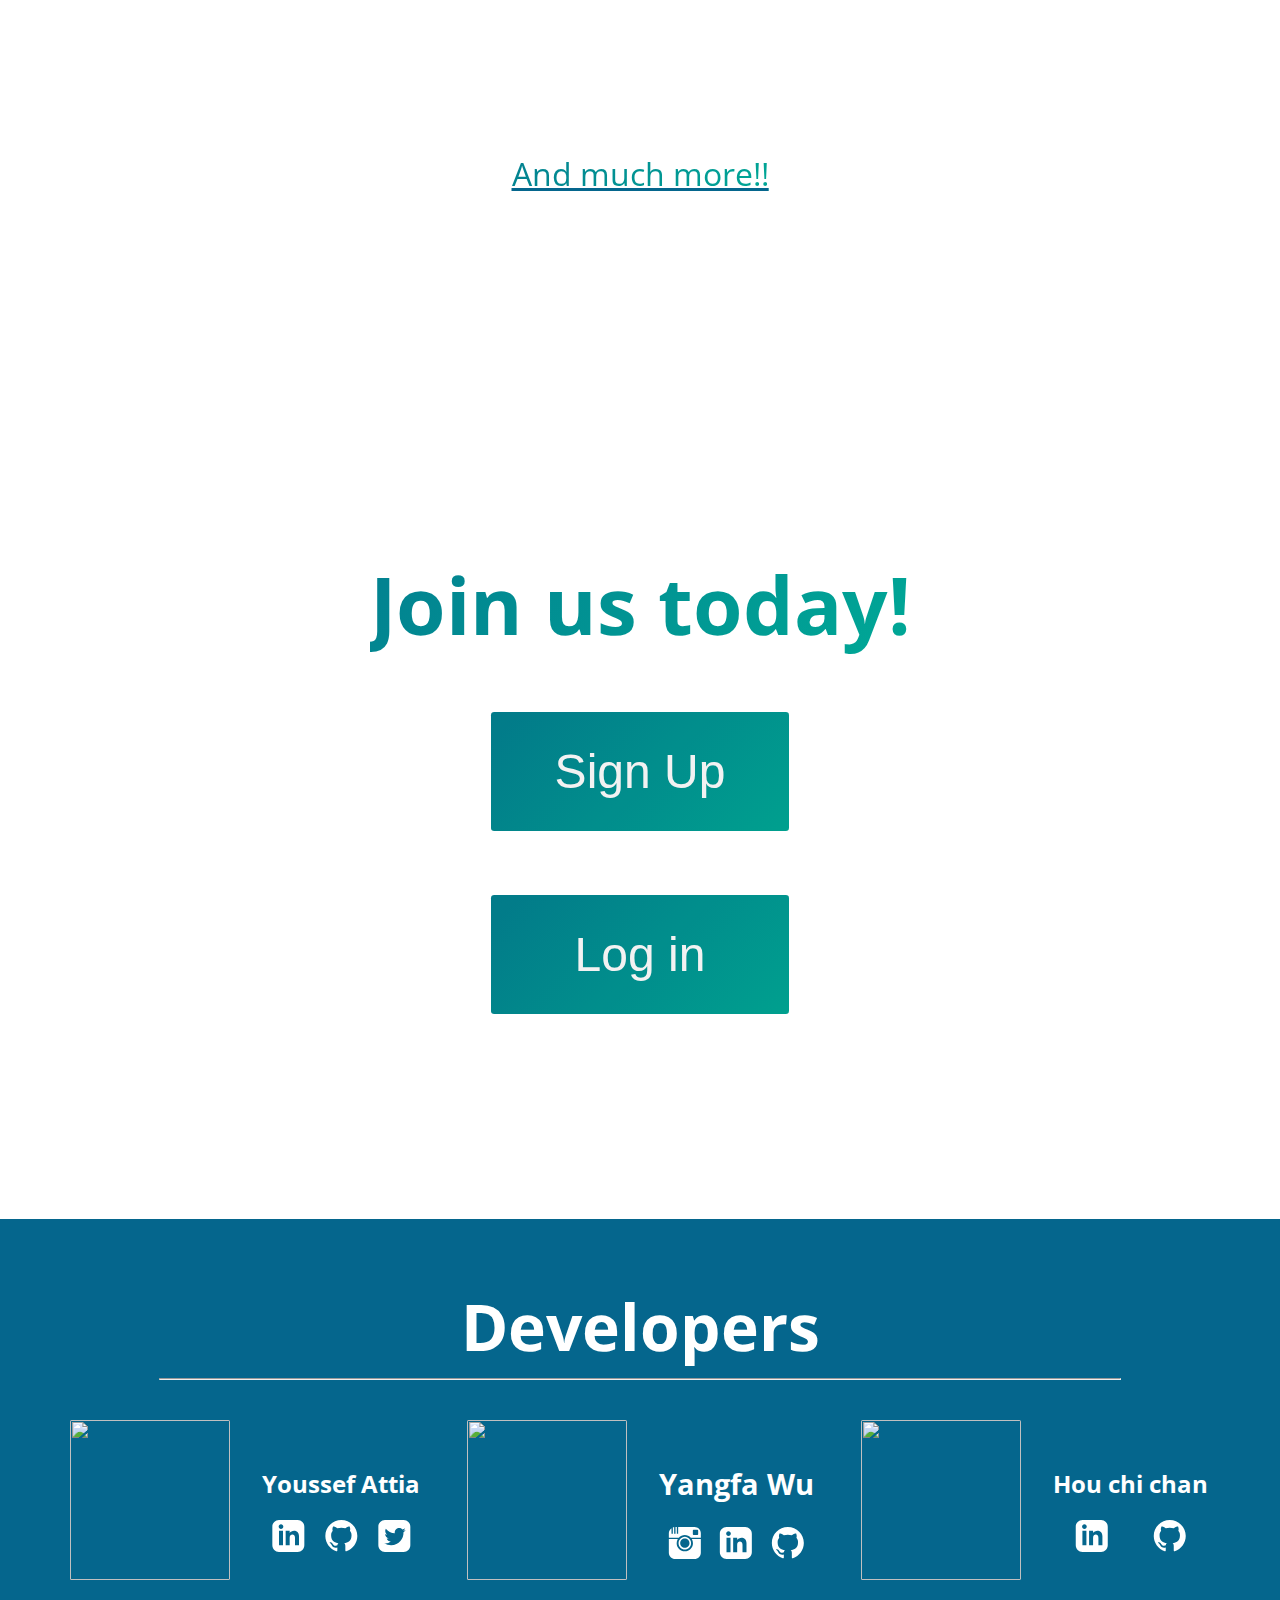
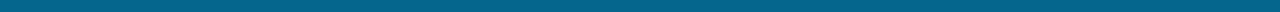
==== commit 266c533b: "added final touches to posts/" ====
--- a/Ad/index.html
+++ b/Ad/index.html
@@ -5,7 +5,7 @@
     <meta charset="UTF-8">
     <meta http-equiv="X-UA-Compatible" content="IE=edge">
     <meta name="viewport" content="width=device-width, initial-scale=1.0">
-    <title>peer-fit | page-skeleton</title>
+    <title>peer-fit | ad</title>
     <link rel="shortcut icon" href="./assets/logo-png-small.png" type="image/x-icon">
 
     <link rel="preconnect" href="https://fonts.googleapis.com">
@@ -138,7 +138,7 @@
         <hr>
         <div>
             <div class="dev">
-                <img src="./assets/Youssef.png" alt="" srcset="">
+                <img src="https://randomuser.me/api/portraits/men/11.jpg" alt="" srcset="">
                 <div>
                     <h2> Youssef Attia </h2>
                     <div>
@@ -149,7 +149,7 @@
                 </div>
             </div>
             <div class="dev">
-                <img src="./assets/Yangfa.png" alt="" srcset="">
+                <img src="https://randomuser.me/api/portraits/men/11.jpg" alt="" srcset="">
                 <div>
                     <h2 class="YangfaSpecialTag"> Yangfa Wu </h2>
                     <div>
@@ -160,7 +160,7 @@
                 </div>
             </div>
             <div class="dev">
-                <div class="tenor-gif-embed" data-postid="13963567" data-share-method="host" data-aspect-ratio="1.2359550561797752"><a href="https://tenor.com/view/adorable-cute-squishy-squeeze-gif-13963567">Adorable Cute GIF</a> from <a href="https://tenor.com/search/adorable-gifs">Adorable GIFs</a></div><script type="text/javascript" async src="https://tenor.com/embed.js"></script>
+                <img src="https://randomuser.me/api/portraits/men/11.jpg" alt="" srcset="">
                 <div>
                     <h2> Hou chi chan </h2>
                     <div>
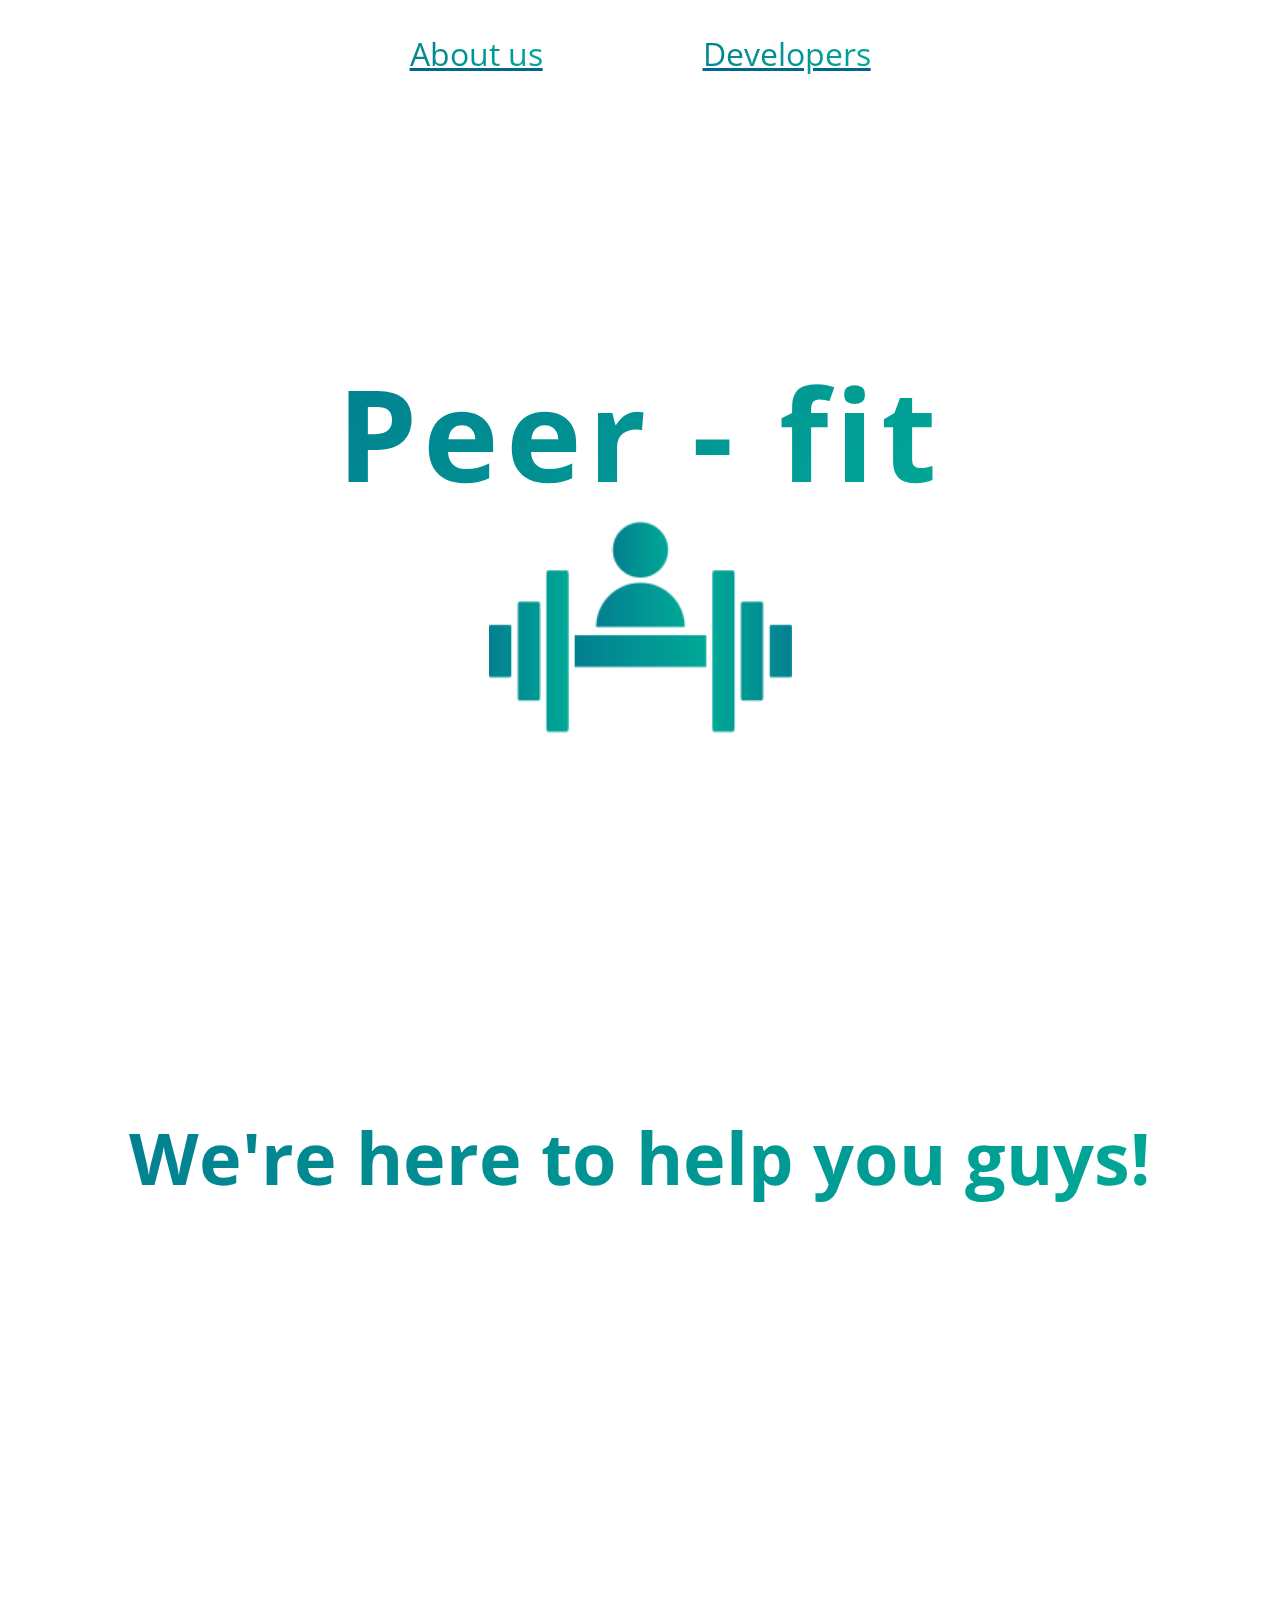
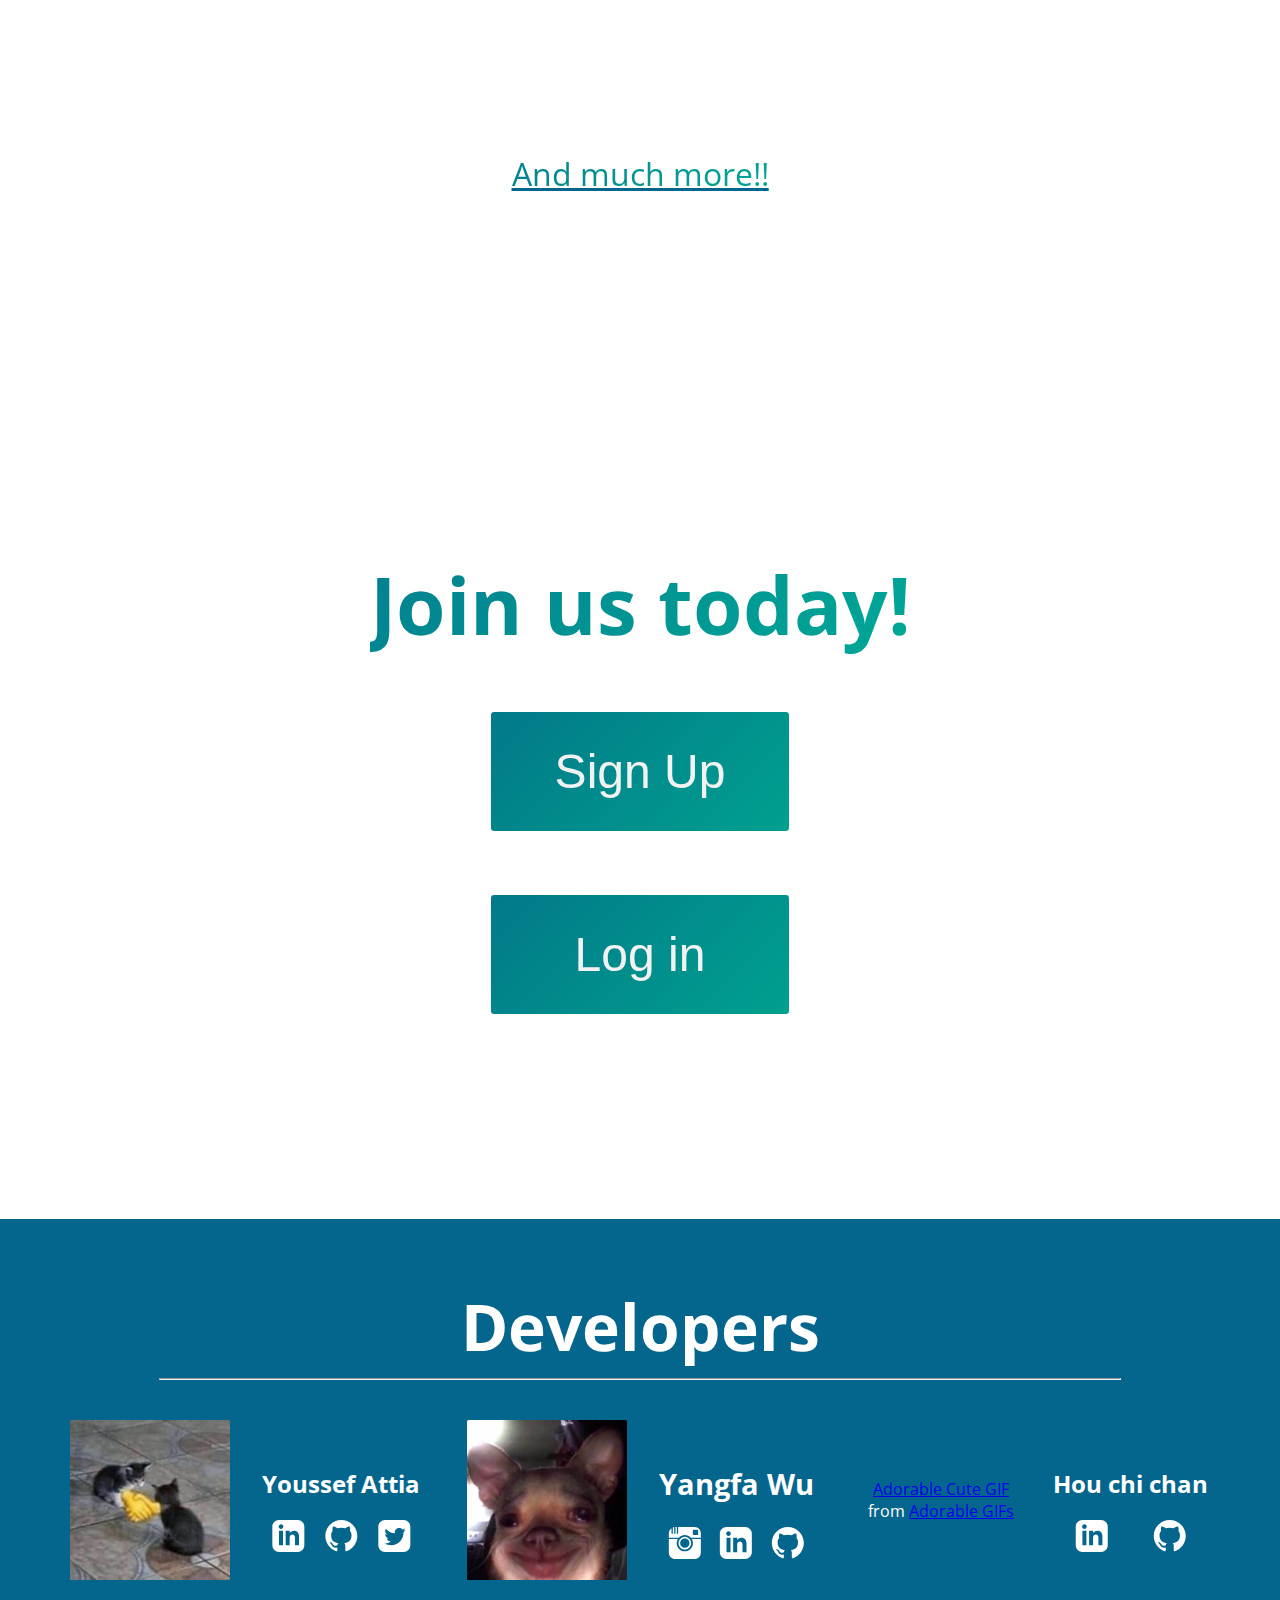
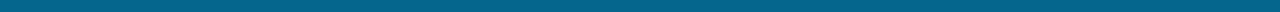
==== commit ae5f587d: "Merge branch 'main' of https://github.com/cssi-2021-21/team-04" ====
--- a/Ad/index.html
+++ b/Ad/index.html
@@ -138,7 +138,7 @@
         <hr>
         <div>
             <div class="dev">
-                <img src="https://randomuser.me/api/portraits/men/11.jpg" alt="" srcset="">
+                <img src="./assets/Youssef.png" alt="" srcset="">
                 <div>
                     <h2> Youssef Attia </h2>
                     <div>
@@ -149,7 +149,7 @@
                 </div>
             </div>
             <div class="dev">
-                <img src="https://randomuser.me/api/portraits/men/11.jpg" alt="" srcset="">
+                <img src="./assets/Yangfa.png" alt="" srcset="">
                 <div>
                     <h2 class="YangfaSpecialTag"> Yangfa Wu </h2>
                     <div>
@@ -160,7 +160,7 @@
                 </div>
             </div>
             <div class="dev">
-                <img src="https://randomuser.me/api/portraits/men/11.jpg" alt="" srcset="">
+                <div class="tenor-gif-embed" data-postid="13963567" data-share-method="host" data-aspect-ratio="1.2359550561797752"><a href="https://tenor.com/view/adorable-cute-squishy-squeeze-gif-13963567">Adorable Cute GIF</a> from <a href="https://tenor.com/search/adorable-gifs">Adorable GIFs</a></div><script type="text/javascript" async src="https://tenor.com/embed.js"></script>
                 <div>
                     <h2> Hou chi chan </h2>
                     <div>
